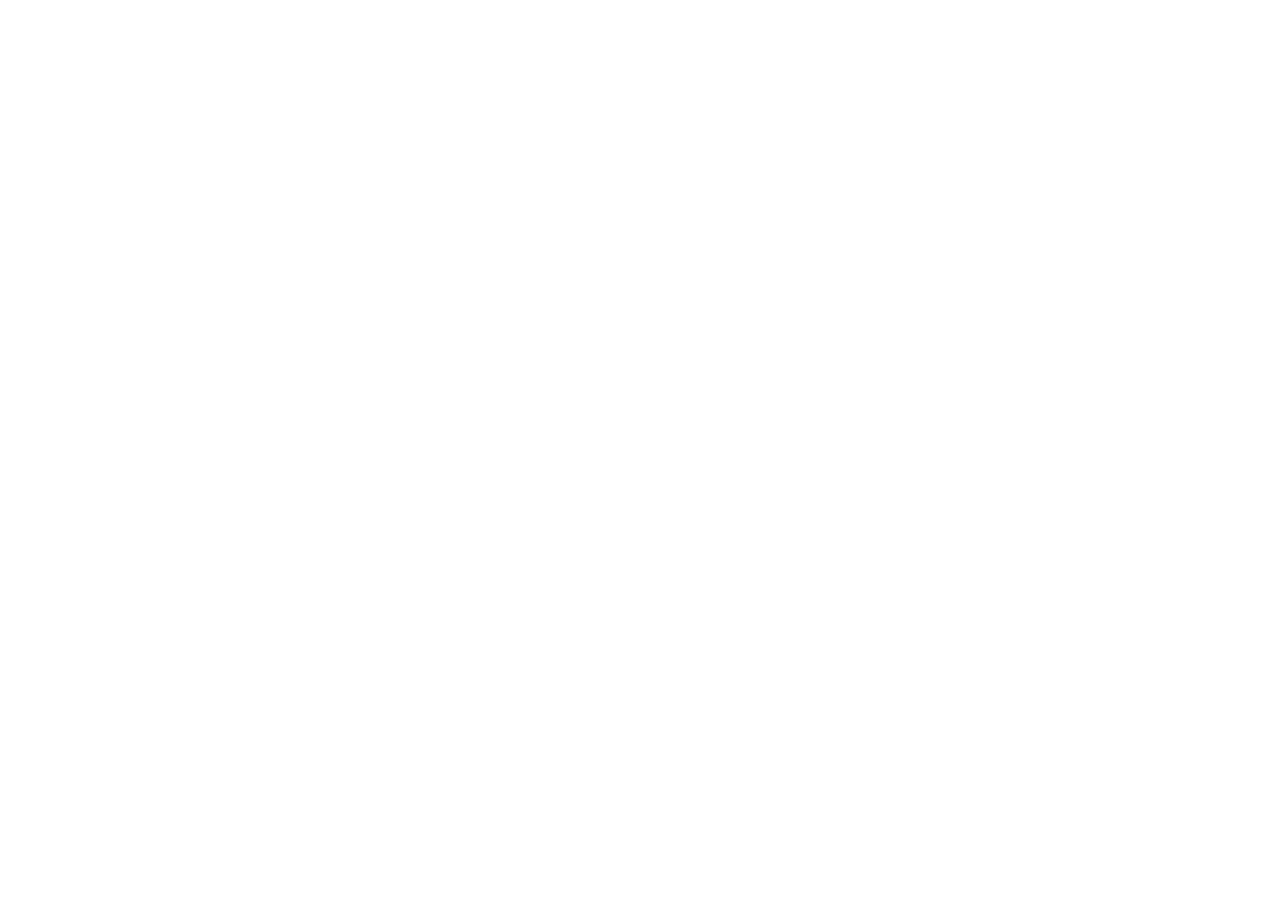
==== index.html @ ddf57320 "This is an empty html" ====
<!DOCTYPE html>
<html lang="en">
<head>
    <meta charset="UTF-8">
    <meta http-equiv="X-UA-Compatible" content="IE=edge">
    <meta name="viewport" content="width=device-width, initial-scale=1.0">
    <title>Document</title>
</head>
<body>
    
</body>
</html>
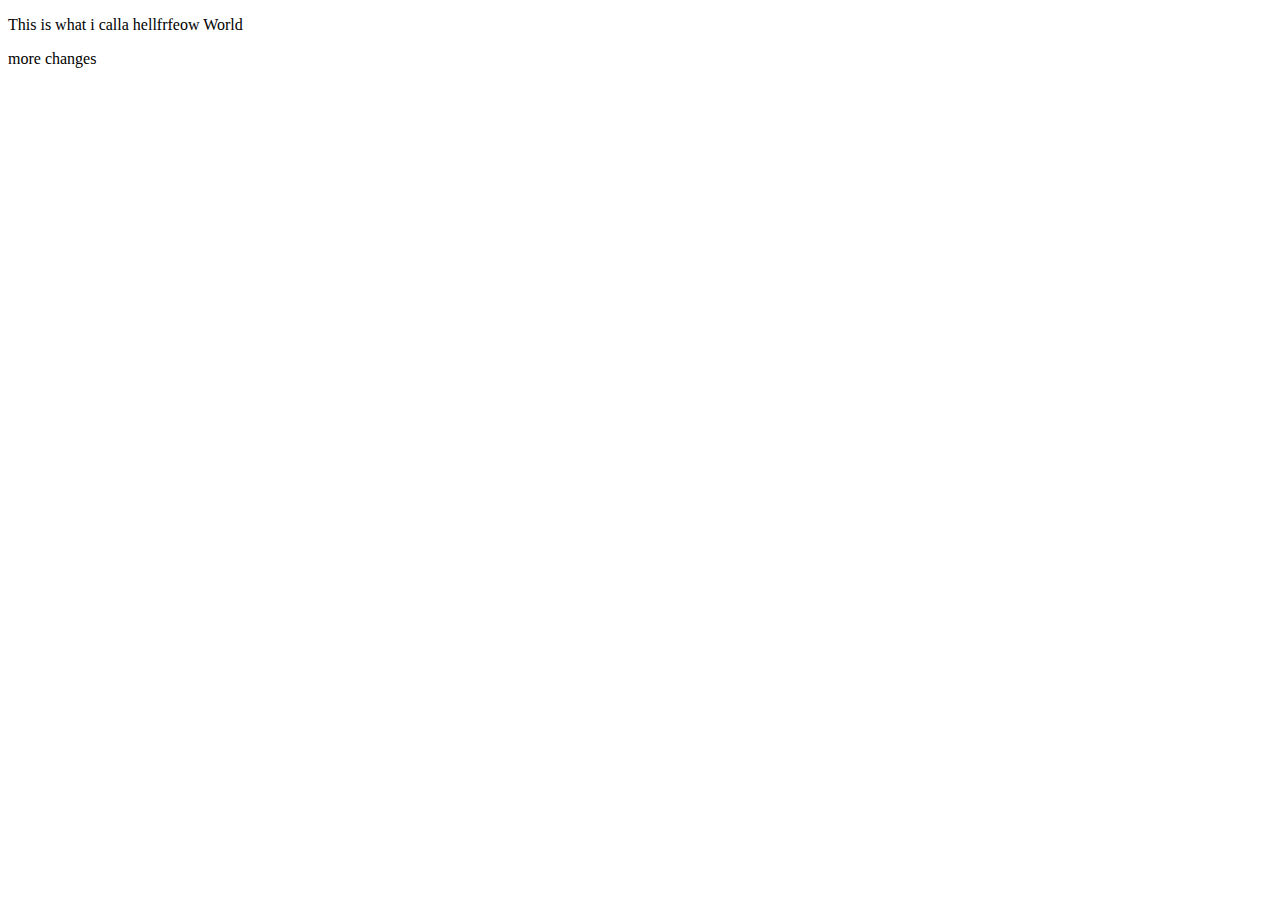
==== commit e283bb43: "This is how i do it" ====
--- a/index.html
+++ b/index.html
@@ -5,8 +5,11 @@
     <meta http-equiv="X-UA-Compatible" content="IE=edge">
     <meta name="viewport" content="width=device-width, initial-scale=1.0">
     <title>Document</title>
+    <p>This is what i calla hellfrfeow World</p>
 </head>
 <body>
     
 </body>
-</html>+</html>
+ more changes
+ 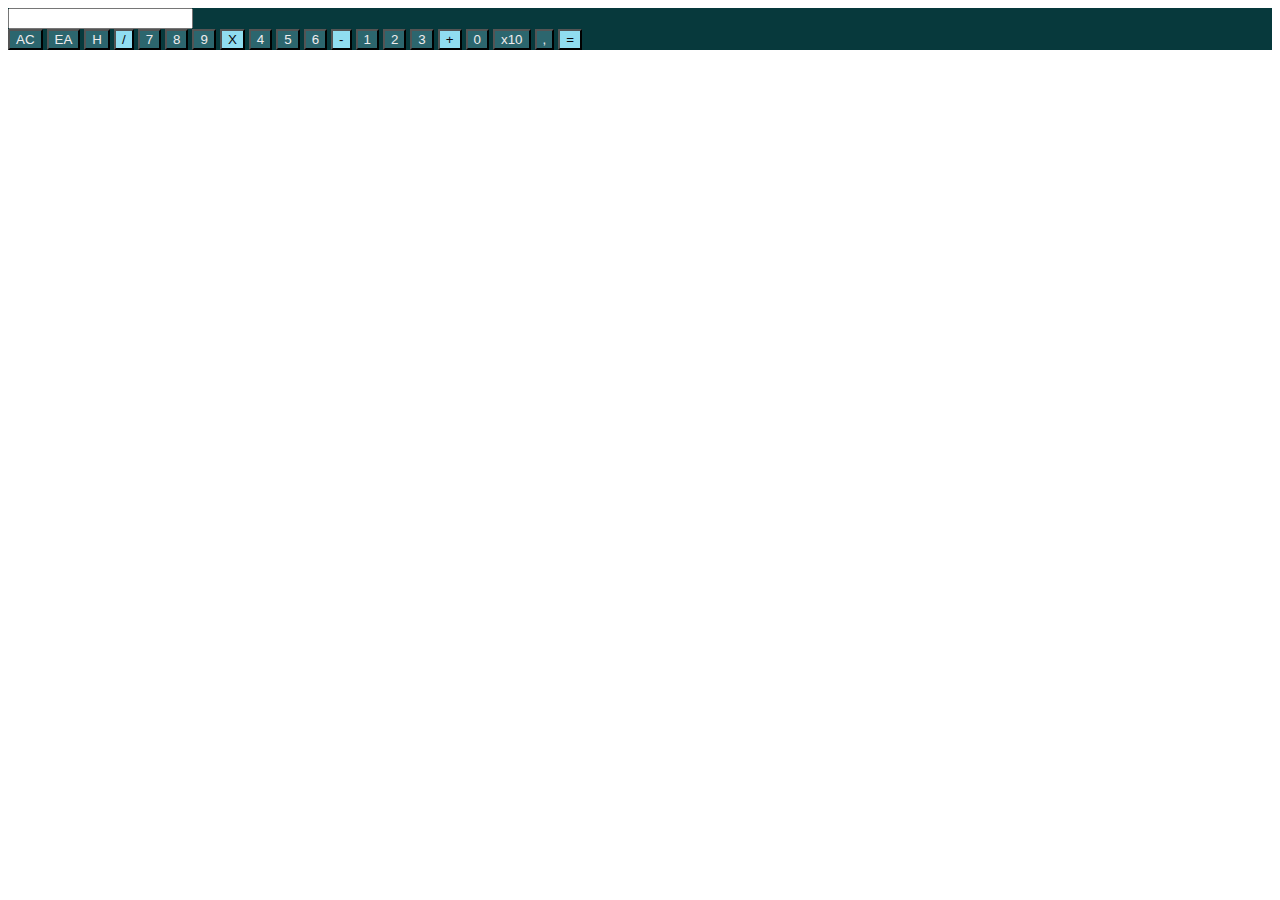
==== commit 139bc077: "Calculator in colors" ====
--- a/index.html
+++ b/index.html
@@ -4,12 +4,37 @@
     <meta charset="UTF-8">
     <meta http-equiv="X-UA-Compatible" content="IE=edge">
     <meta name="viewport" content="width=device-width, initial-scale=1.0">
-    <title>Document</title>
-    <p>This is what i calla hellfrfeow World</p>
+    <title>New Calculator</title>
+    <link rel='stylesheet' href='style.css'>
+    
 </head>
 <body>
-    
+    <div id="Calculator-body">
+        <div id ="Calculator-Screen">
+            <input type="text" id="theBox">
+        </div>
+        <div id ="Calculator-Butoms">
+            <button type ="button" class="Special-Keys">AC</button>
+            <button type ="button" class="Special-Keys">EA</button>
+            <button type ="button" class="Special-Keys">H</button>
+            <button type ="button" class="Operations">/</button>
+            <button type ="button" class="numbers">7</button>
+            <button type ="button" class="numbers">8</button>
+            <button type ="button" class="numbers">9</button>
+            <button type ="button" class="Operations">X</button>
+            <button type ="button" class="numbers">4</button>
+            <button type ="button" class="numbers">5</button>
+            <button type ="button" class="numbers">6</button>
+            <button type ="button" class="Operations">-</button>
+            <button type ="button" class="numbers">1</button>
+            <button type ="button" class="numbers">2</button>
+            <button type ="button" class="numbers">3</button>
+            <button type ="button" class="Operations">+</button>
+            <button type ="button" class="numbers">0</button>
+            <button type ="button" class="numbers">x10</button>
+            <button type ="button" class="numbers">,</button>
+            <button type ="button" class="Operations">=</button>
+        </div>
+    </div>
 </body>
 </html>
- more changes
- --- a/style.css
+++ b/style.css
@@ -0,0 +1,23 @@
+body{
+    
+
+}
+
+#Calculator-body{
+    background-color: #07393C;
+}
+
+.Special-Keys{
+    background-color: #2C666E;
+    color: #F0EDEE;
+}
+
+.numbers{
+    background-color: #2C666E;
+    color: #F0EDEE;
+}
+
+.Operations{
+    background-color: #90DDF0;
+    color: #0A090C;
+}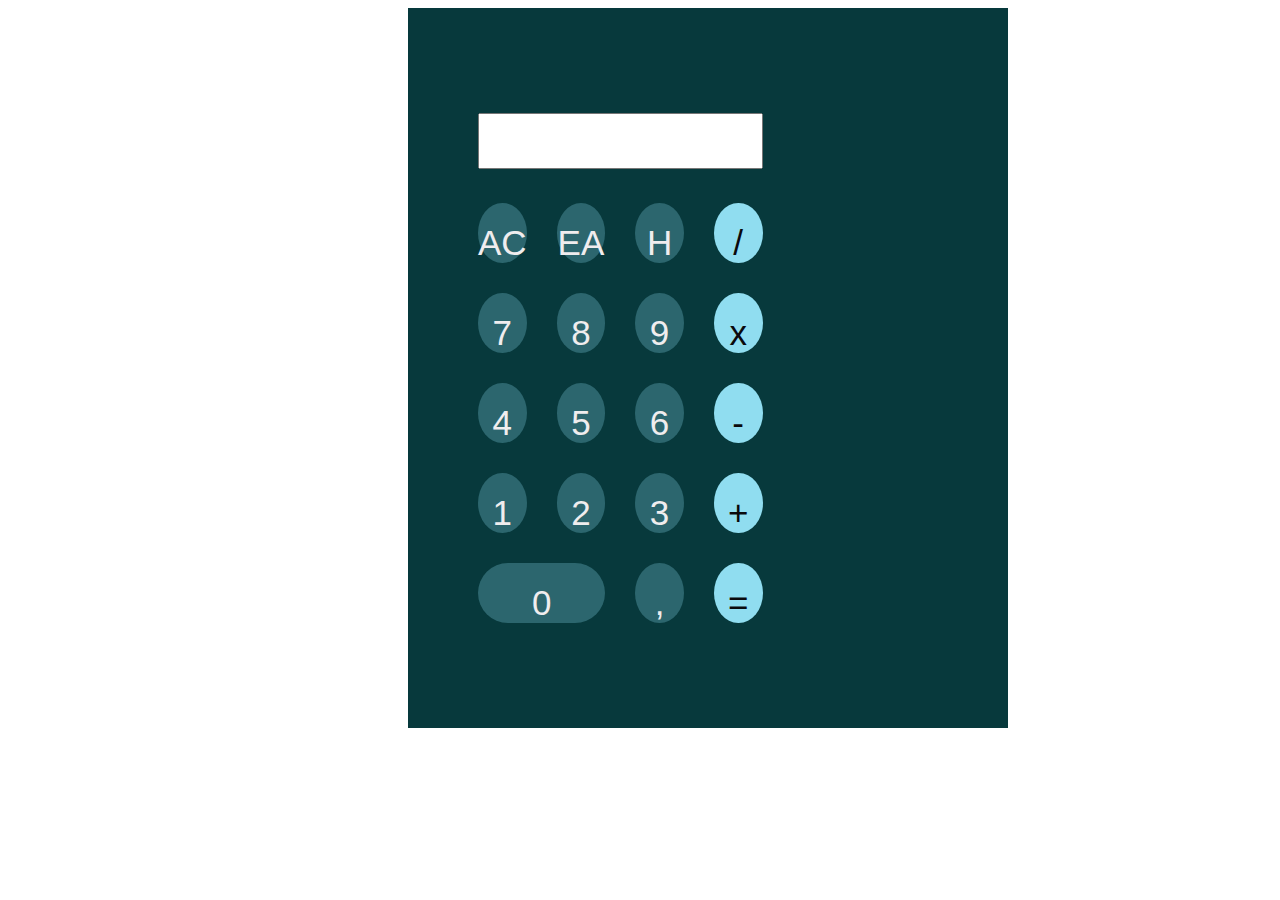
==== commit 63c9bb64: "More styling in css Day 2" ====
--- a/index.html
+++ b/index.html
@@ -10,30 +10,27 @@
 </head>
 <body>
     <div id="Calculator-body">
-        <div id ="Calculator-Screen">
-            <input type="text" id="theBox">
-        </div>
-        <div id ="Calculator-Butoms">
-            <button type ="button" class="Special-Keys">AC</button>
-            <button type ="button" class="Special-Keys">EA</button>
-            <button type ="button" class="Special-Keys">H</button>
-            <button type ="button" class="Operations">/</button>
-            <button type ="button" class="numbers">7</button>
-            <button type ="button" class="numbers">8</button>
-            <button type ="button" class="numbers">9</button>
-            <button type ="button" class="Operations">X</button>
-            <button type ="button" class="numbers">4</button>
-            <button type ="button" class="numbers">5</button>
-            <button type ="button" class="numbers">6</button>
-            <button type ="button" class="Operations">-</button>
-            <button type ="button" class="numbers">1</button>
-            <button type ="button" class="numbers">2</button>
-            <button type ="button" class="numbers">3</button>
-            <button type ="button" class="Operations">+</button>
-            <button type ="button" class="numbers">0</button>
-            <button type ="button" class="numbers">x10</button>
-            <button type ="button" class="numbers">,</button>
-            <button type ="button" class="Operations">=</button>
+        <div id ="Calculator-Interior">
+            <input type="text" id="theScreen">
+            <a type ="button" class="Special-Keys common">AC</a>
+            <a type ="button" class="Special-Keys common">EA</a>
+            <a type ="button" class="Special-Keys common">H</a>
+            <a type ="button" class="Operations common">/</a>
+            <a type ="button" class="numbers common">7</a>
+            <a type ="button" class="numbers common">8</a>
+            <a type ="button" class="numbers common">9</a>
+            <a type ="button" class="Operations common">x</a>
+            <a type ="button" class="numbers common">4</a>
+            <a type ="button" class="numbers common">5</a>
+            <a type ="button" class="numbers common">6</a>
+            <a type ="button" class="Operations common">-</a>
+            <a type ="button" class="numbers common">1</a>
+            <a type ="button" class="numbers common">2</a>
+            <a type ="button" class="numbers common">3</a>
+            <a type ="button" class="Operations common">+</a>
+            <a type ="button" class="numbers common cero">0</a>
+            <a type ="button" class="numbers common">,</a>
+            <a type ="button" class="Operations common">=</a>
         </div>
     </div>
 </body>
--- a/style.css
+++ b/style.css
@@ -1,10 +1,35 @@
 body{
-    
-
+    font-family: arial;    
+    font-size: 35px;
 }
 
 #Calculator-body{
+    margin: 0px 400px;
     background-color: #07393C;
+    height: 80vh;
+    width: 600px;
+    align-items: center;
+    display: flex;
+}
+
+#theScreen{
+    grid-column: 1 / span 4 ;
+    
+    height: 50px;
+}
+
+#Calculator-Interior{
+    margin: 30px 70px;
+    display: grid;
+    grid-template: repeat(6, 1fr) / repeat(4, 1fr);
+    grid-gap: 30px;
+    
+}
+
+.common{
+    text-align: center;
+    border-radius: 50%;
+    padding-top: 20px;
 }
 
 .Special-Keys{
@@ -17,7 +42,20 @@
     color: #F0EDEE;
 }
 
+.numbers:hover{
+    cursor: pointer;
+}
+
+.numbers:active{
+    background-color: hsl(187, 43%, 49%);
+}
+
 .Operations{
     background-color: #90DDF0;
     color: #0A090C;
+}
+
+.cero{
+    grid-column: 1 / 3;
+    border-radius: 50px;
 }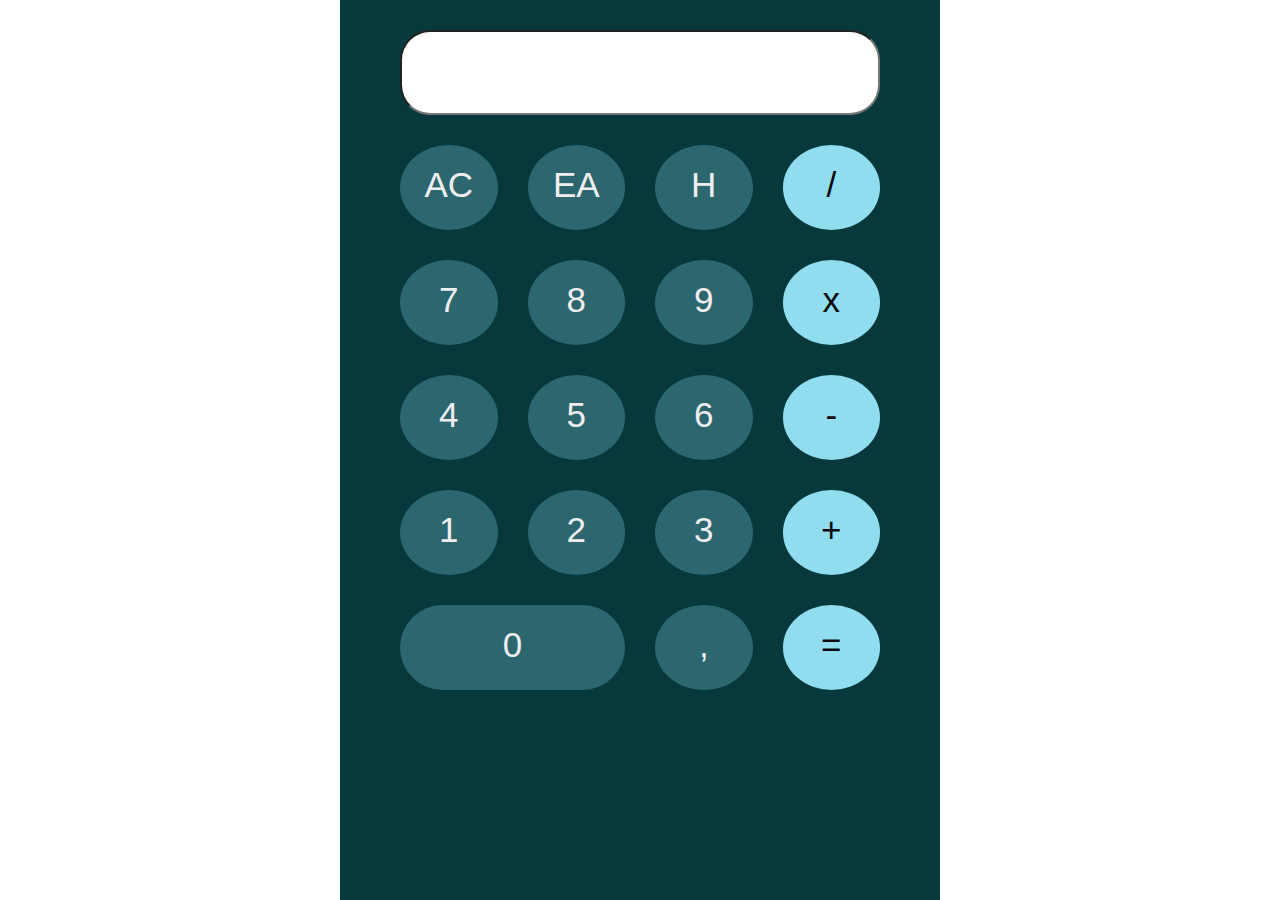
==== commit d8ddce6a: "This was day 4 work" ====
--- a/index.html
+++ b/index.html
@@ -6,6 +6,7 @@
     <meta name="viewport" content="width=device-width, initial-scale=1.0">
     <title>New Calculator</title>
     <link rel='stylesheet' href='style.css'>
+    <script src="scriptDom.js" defer></script>
     
 </head>
 <body>
--- a/style.css
+++ b/style.css
@@ -1,29 +1,33 @@
+*{
+    margin: 0;
+    padding: 0;
+    box-sizing: border-box;
+}
+
 body{
     font-family: arial;    
     font-size: 35px;
 }
 
 #Calculator-body{
-    margin: 0px 400px;
+    margin: 0 auto;
     background-color: #07393C;
-    height: 80vh;
+    height: 100vh;
     width: 600px;
-    align-items: center;
-    display: flex;
+}
+
+#Calculator-Interior{
+    padding: 30px 60px;
+    display: grid;
+    grid-template: repeat(6, 1fr) / repeat(4, 1fr);
+    grid-gap: 30px;
+    
 }
 
 #theScreen{
     grid-column: 1 / span 4 ;
-    
-    height: 50px;
-}
-
-#Calculator-Interior{
-    margin: 30px 70px;
-    display: grid;
-    grid-template: repeat(6, 1fr) / repeat(4, 1fr);
-    grid-gap: 30px;
-    
+    height: 85px;
+    border-radius: 30px;
 }
 
 .common{
@@ -56,6 +60,6 @@
 }
 
 .cero{
-    grid-column: 1 / 3;
+    grid-column: 1 / span 2;
     border-radius: 50px;
 }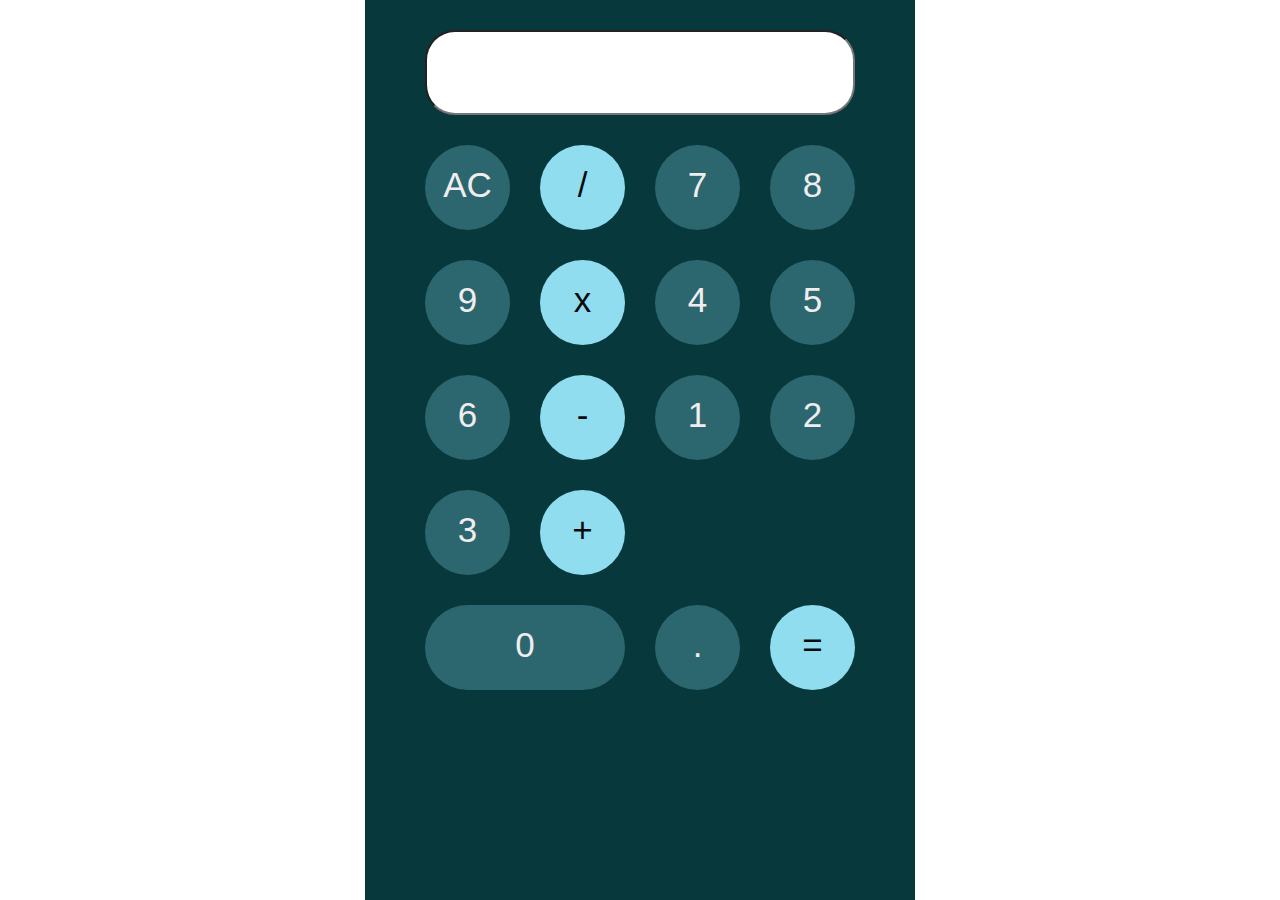
==== commit 91028d15: "Calculator with comma" ====
--- a/index.html
+++ b/index.html
@@ -13,25 +13,23 @@
     <div id="Calculator-body">
         <div id ="Calculator-Interior">
             <input type="text" id="theScreen">
-            <a type ="button" class="Special-Keys common">AC</a>
-            <a type ="button" class="Special-Keys common">EA</a>
-            <a type ="button" class="Special-Keys common">H</a>
-            <a type ="button" class="Operations common">/</a>
-            <a type ="button" class="numbers common">7</a>
-            <a type ="button" class="numbers common">8</a>
-            <a type ="button" class="numbers common">9</a>
-            <a type ="button" class="Operations common">x</a>
-            <a type ="button" class="numbers common">4</a>
-            <a type ="button" class="numbers common">5</a>
-            <a type ="button" class="numbers common">6</a>
-            <a type ="button" class="Operations common">-</a>
-            <a type ="button" class="numbers common">1</a>
-            <a type ="button" class="numbers common">2</a>
-            <a type ="button" class="numbers common">3</a>
-            <a type ="button" class="Operations common">+</a>
-            <a type ="button" class="numbers common cero">0</a>
-            <a type ="button" class="numbers common">,</a>
-            <a type ="button" class="Operations common">=</a>
+            <a type ="button" id='allClear'class="Special-Keys common">AC</a>
+            <a type ="button" id='sdivi' class="Operations common">/</a>
+            <a type ="button" id='number7' class="numbers common">7</a>
+            <a type ="button" id='number8' class="numbers common">8</a>
+            <a type ="button" id='number9' class="numbers common">9</a>
+            <a type ="button" id='smult' class="Operations common">x</a>
+            <a type ="button" id='number4' class="numbers common">4</a>
+            <a type ="button" id='number5' class="numbers common">5</a>
+            <a type ="button" id='number6' class="numbers common">6</a>
+            <a type ="button" id='sminus' class="Operations common">-</a>
+            <a type ="button" id='number1' class="numbers common">1</a>
+            <a type ="button" id='number2' class="numbers common">2</a>
+            <a type ="button" id='number3' class="numbers common">3</a>
+            <a type ="button" id='splus' class="Operations common">+</a>
+            <a type ="button" id='number0'class="numbers common cero">0</a>
+            <a type ="button" id=','class="numbers common">.</a>
+            <a type ="button" id='equal' class="Operations common">=</a>
         </div>
     </div>
 </body>
--- a/style.css
+++ b/style.css
@@ -13,7 +13,7 @@
     margin: 0 auto;
     background-color: #07393C;
     height: 100vh;
-    width: 600px;
+    width: 550px;
 }
 
 #Calculator-Interior{
@@ -28,6 +28,7 @@
     grid-column: 1 / span 4 ;
     height: 85px;
     border-radius: 30px;
+    font-size: 40px;
 }
 
 .common{
